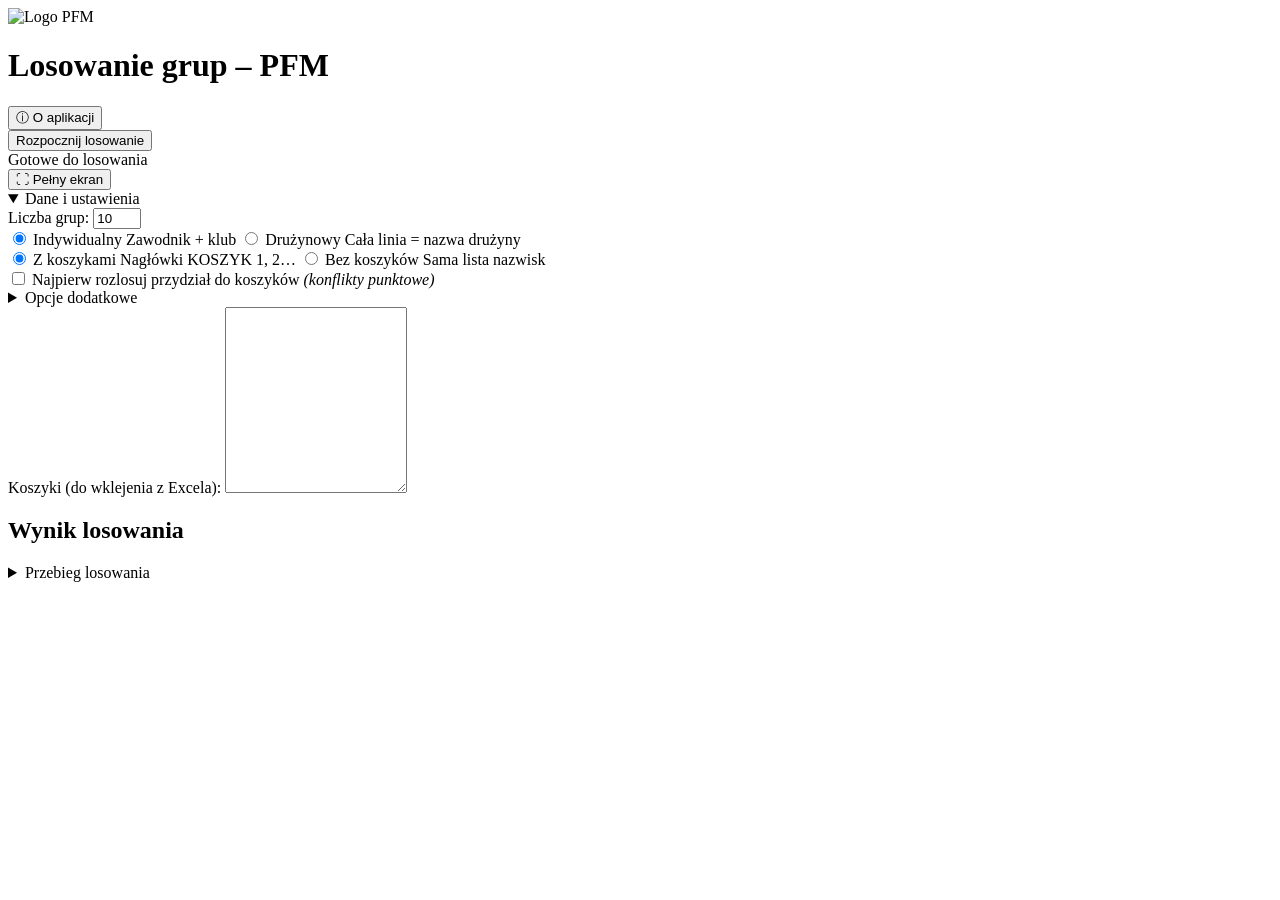
==== test-preview/index.html @ 39ff0e40 "deploy: 1831e3122316b6c2c118ef3face54a5f21c738db" ====
<!DOCTYPE html>
<html lang="pl">
<head>
  <meta charset="UTF-8" />
  <meta name="viewport" content="width=device-width, initial-scale=1"/>
  <!-- Bez cache HTML: przeglądarka rewaliduje stronę, więc nowe wdrożenia
       (z ?v=<sha> na skryptach) wchodzą bez ręcznego twardego odświeżania. -->
  <meta http-equiv="Cache-Control" content="no-cache, no-store, must-revalidate">
  <meta http-equiv="Pragma" content="no-cache">
  <meta http-equiv="Expires" content="0">
  <title>Losowanie grup – Polska Federacja Mölkky</title>
  <link rel="icon" type="image/png" href="PFM_logo.png">
  <link rel="apple-touch-icon" href="PFM_logo.png">
  <link rel="stylesheet" href="style.css?v=1831e312">
</head>
<body>

<div class="page">

  <header class="appHeader">
    <img src="PFM_logo.png" alt="Logo PFM" class="pfmLogo">
    <h1>Losowanie grup – PFM</h1>
    <button class="infoBtnInline" onclick="document.getElementById('infoBox').hidden=!document.getElementById('infoBox').hidden">ⓘ O aplikacji</button>
  </header>

  <div id="infoBox" class="infoBox" hidden>
    <p>Wklej listę uczestników (z koszykami lub bez), ustaw liczbę grup i kliknij <b>Rozpocznij losowanie</b>. Następnie odsłaniaj kolejne przydziały przyciskiem <b>Losuj dalej</b>.</p>
    <p>Każde losowanie jest niezależne i nieprzewidywalne. Wynik możesz skopiować lub pobrać do Excela.</p>
  </div>

  <!-- PRZYKLEJONY PASEK AKCJI: przycisk główny stabilny, status w środku -->
  <div class="actionBar">
    <button id="btnPrimary" onclick="primaryAction()">Rozpocznij losowanie</button>
    <div id="statusBar" class="statusBar statusIdle">
      <span id="statusMain" class="statusMain" role="status" aria-live="polite">Gotowe do losowania</span>
      <span id="statusSub" class="statusSub" aria-live="polite"></span>
    </div>
    <div class="actionButtons">
      <button id="btnFullscreen" class="btnGhost" onclick="toggleFullscreen()">⛶ Pełny ekran</button>
      <button id="btnRestart" class="btnGhost" onclick="newDrawConfirm()" hidden>Nowe losowanie</button>
      <button id="btnReset" class="btnGhost btnDanger" onclick="resetDraw()" hidden>Resetuj</button>
      <button id="btnExport" class="btnGhost" onclick="exportXLSX()" hidden>Pobierz Excel (.xlsx)</button>
    </div>
  </div>

  <!-- PANEL DANYCH: zwija się po starcie, rozwijany do edycji -->
  <details class="setup" id="setup" open>
    <summary class="setupSummary"><span id="setupSummaryText">Dane i ustawienia</span></summary>
    <div class="setupBody">

      <div class="setupCol setupOptions">
        <label>Liczba grup:</label>
        <input type="number" id="groupCount" value="10" min="2" max="30">

        <div class="modeToggle">
          <label class="modeOption">
            <input type="radio" name="drawMode" id="modeSingle" value="single" checked>
            <span class="modeLabel">
              <span class="modeTitle">Indywidualny</span>
              <span class="modeDesc">Zawodnik + klub</span>
            </span>
          </label>
          <label class="modeOption">
            <input type="radio" name="drawMode" id="modeTeam" value="team">
            <span class="modeLabel">
              <span class="modeTitle">Drużynowy</span>
              <span class="modeDesc">Cała linia = nazwa drużyny</span>
            </span>
          </label>
        </div>

        <div class="modeToggle">
          <label class="modeOption">
            <input type="radio" name="basketMode" id="basketsOn" value="on" checked>
            <span class="modeLabel">
              <span class="modeTitle">Z koszykami</span>
              <span class="modeDesc">Nagłówki KOSZYK 1, 2…</span>
            </span>
          </label>
          <label class="modeOption">
            <input type="radio" name="basketMode" id="basketsOff" value="off">
            <span class="modeLabel">
              <span class="modeTitle">Bez koszyków</span>
              <span class="modeDesc" id="basketsOffDesc">Sama lista nazwisk</span>
            </span>
          </label>
        </div>

        <label class="preAssignRow" title="Gdy remis punktowy: puste miejsca w koszykach + blok „KOSZYK a/b/c" do rozlosowania">
          <input type="checkbox" id="preAssignBaskets">
          <span>Najpierw rozlosuj przydział do koszyków <em>(konflikty punktowe)</em></span>
        </label>

        <details class="advanced">
          <summary>Opcje dodatkowe</summary>
          <div class="buttons secondary">
            <button onclick="exportLog()">Pobierz przebieg (TXT)</button>
            <button onclick="clearSaved()">Wyczyść zapis przeglądarki</button>
          </div>
        </details>
      </div>

      <div class="setupCol setupInput">
        <div class="inputRow">
          <div class="inputCol">
            <label id="inputLabel">Koszyki (do wklejenia z Excela):</label>
            <textarea id="input" rows="12"></textarea>
          </div>
          <div class="inputCol" id="conflictCol" hidden>
            <label for="conflictInput">Koszyki konfliktowe (do rozlosowania):</label>
            <textarea id="conflictInput" rows="12" placeholder="KOSZYK 5/6/7&#10;Piotr Pasik&#9;SAO&#10;Robert Baścik&#9;-&#10;…&#10;&#10;KOSZYK 7/8&#10;Filip Kołaczkowski&#9;SAO&#10;…"></textarea>
            <p class="flatHint">W głównym oknie zostaw puste wiersze w koszykach — tyle, ile osób ma tam trafić z bloków.</p>
          </div>
        </div>
        <p id="flatHint" class="flatHint" hidden>Wskazówka: wklej samych zawodników. Liczba rund i placeholderów wynika z podziału graczy na grupy — brakujące miejsca są automatycznie uzupełniane wpisami „Gracz N” w losowych grupach (maks. 1 na grupę).</p>
        <div id="basketAssignPanel" class="basketAssignPanel" hidden></div>
        <div id="validationPanel" class="validationPanel" aria-live="polite" hidden></div>
      </div>

    </div>
  </details>

  <section class="tableSection">
    <h2>Wynik losowania</h2>
    <div id="tableWrap"></div>
    <div id="drawSummary" class="drawSummary" hidden></div>
  </section>

  <details class="logDetails">
    <summary>Przebieg losowania</summary>
    <div id="log" class="log"></div>
  </details>
</div>

<script src="config.js?v=1831e312"></script>
<script src="clubs.js?v=1831e312"></script>
<script src="ranking.js?v=1831e312"></script>
<script src="draw.js?v=1831e312"></script>
<script>
  // helper: draw.js reads teamMode via this function
  Object.defineProperty(document, 'teamModeActive', {
    get: () => document.getElementById('modeTeam')?.checked === true
  });
</script>
</body>
</html>
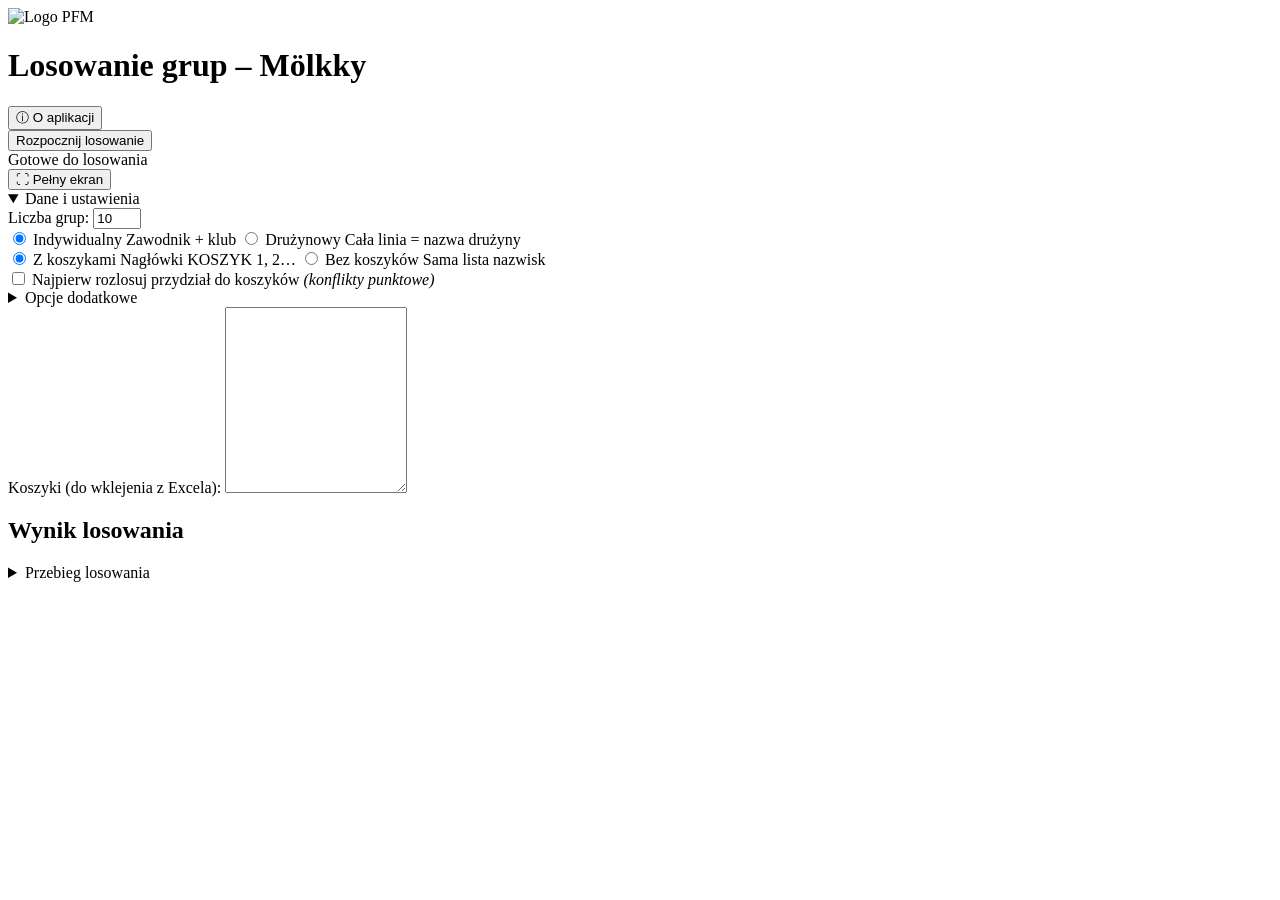
==== commit f7f4a0f8: "deploy: 2a3e50e5887315ff2e02714e3e49b7b5fd115535" ====
--- a/test-preview/index.html
+++ b/test-preview/index.html
@@ -8,10 +8,10 @@
   <meta http-equiv="Cache-Control" content="no-cache, no-store, must-revalidate">
   <meta http-equiv="Pragma" content="no-cache">
   <meta http-equiv="Expires" content="0">
-  <title>Losowanie grup – Polska Federacja Mölkky</title>
+  <title>Losowanie grup – Mölkky</title>
   <link rel="icon" type="image/png" href="PFM_logo.png">
   <link rel="apple-touch-icon" href="PFM_logo.png">
-  <link rel="stylesheet" href="style.css?v=1831e312">
+  <link rel="stylesheet" href="style.css?v=2a3e50e5">
 </head>
 <body>
 
@@ -19,7 +19,7 @@
 
   <header class="appHeader">
     <img src="PFM_logo.png" alt="Logo PFM" class="pfmLogo">
-    <h1>Losowanie grup – PFM</h1>
+    <h1>Losowanie grup – Mölkky</h1>
     <button class="infoBtnInline" onclick="document.getElementById('infoBox').hidden=!document.getElementById('infoBox').hidden">ⓘ O aplikacji</button>
   </header>
 
@@ -132,10 +132,10 @@
   </details>
 </div>
 
-<script src="config.js?v=1831e312"></script>
-<script src="clubs.js?v=1831e312"></script>
-<script src="ranking.js?v=1831e312"></script>
-<script src="draw.js?v=1831e312"></script>
+<script src="config.js?v=2a3e50e5"></script>
+<script src="clubs.js?v=2a3e50e5"></script>
+<script src="ranking.js?v=2a3e50e5"></script>
+<script src="draw.js?v=2a3e50e5"></script>
 <script>
   // helper: draw.js reads teamMode via this function
   Object.defineProperty(document, 'teamModeActive', {
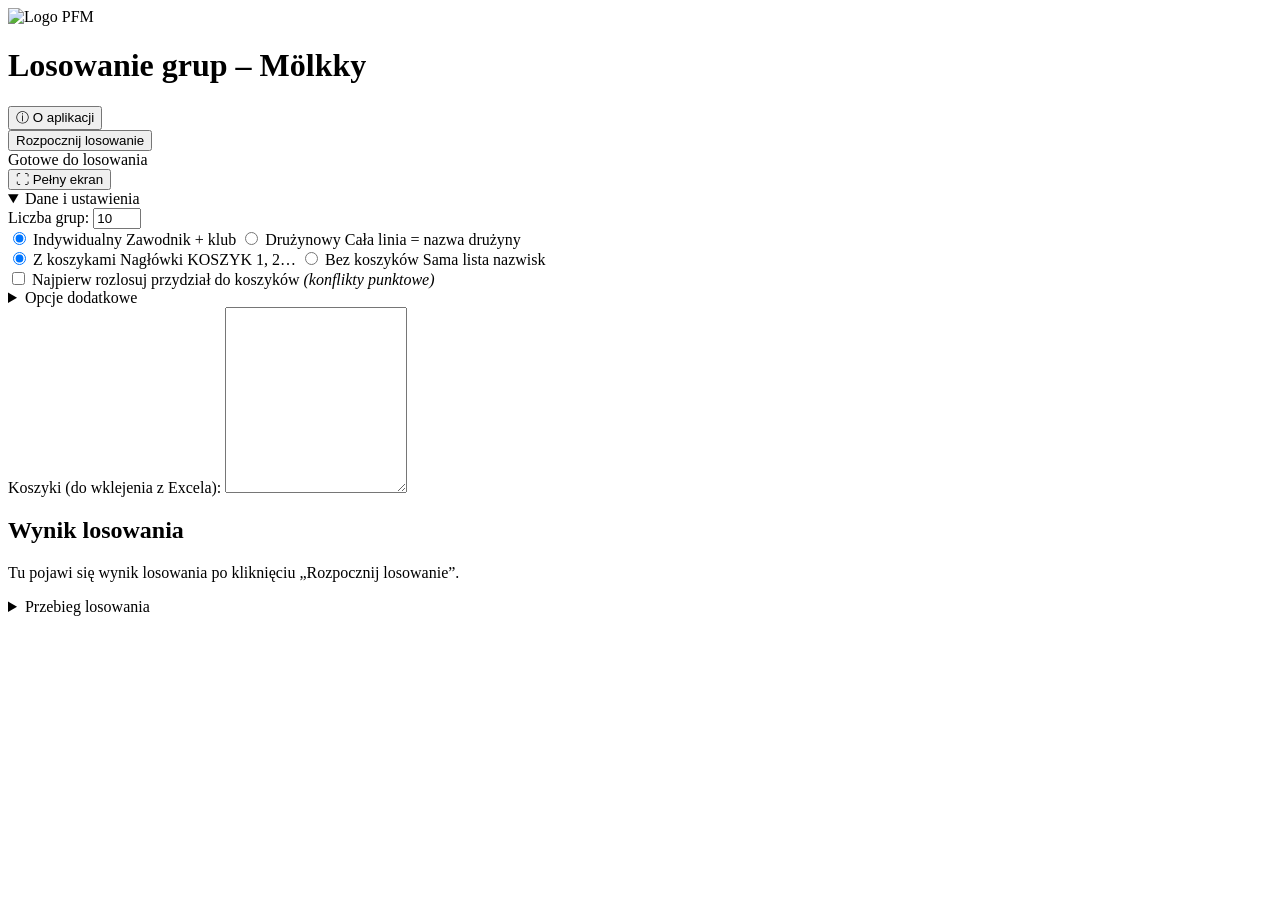
==== commit 51ebbe8d: "deploy: 5a51563cffe4e58cfeb2ccab170b6fa322fc7660" ====
--- a/test-preview/index.html
+++ b/test-preview/index.html
@@ -11,7 +11,7 @@
   <title>Losowanie grup – Mölkky</title>
   <link rel="icon" type="image/png" href="PFM_logo.png">
   <link rel="apple-touch-icon" href="PFM_logo.png">
-  <link rel="stylesheet" href="style.css?v=2a3e50e5">
+  <link rel="stylesheet" href="style.css?v=5a51563c">
 </head>
 <body>
 
@@ -132,10 +132,10 @@
   </details>
 </div>
 
-<script src="config.js?v=2a3e50e5"></script>
-<script src="clubs.js?v=2a3e50e5"></script>
-<script src="ranking.js?v=2a3e50e5"></script>
-<script src="draw.js?v=2a3e50e5"></script>
+<script src="config.js?v=5a51563c"></script>
+<script src="clubs.js?v=5a51563c"></script>
+<script src="ranking.js?v=5a51563c"></script>
+<script src="draw.js?v=5a51563c"></script>
 <script>
   // helper: draw.js reads teamMode via this function
   Object.defineProperty(document, 'teamModeActive', {
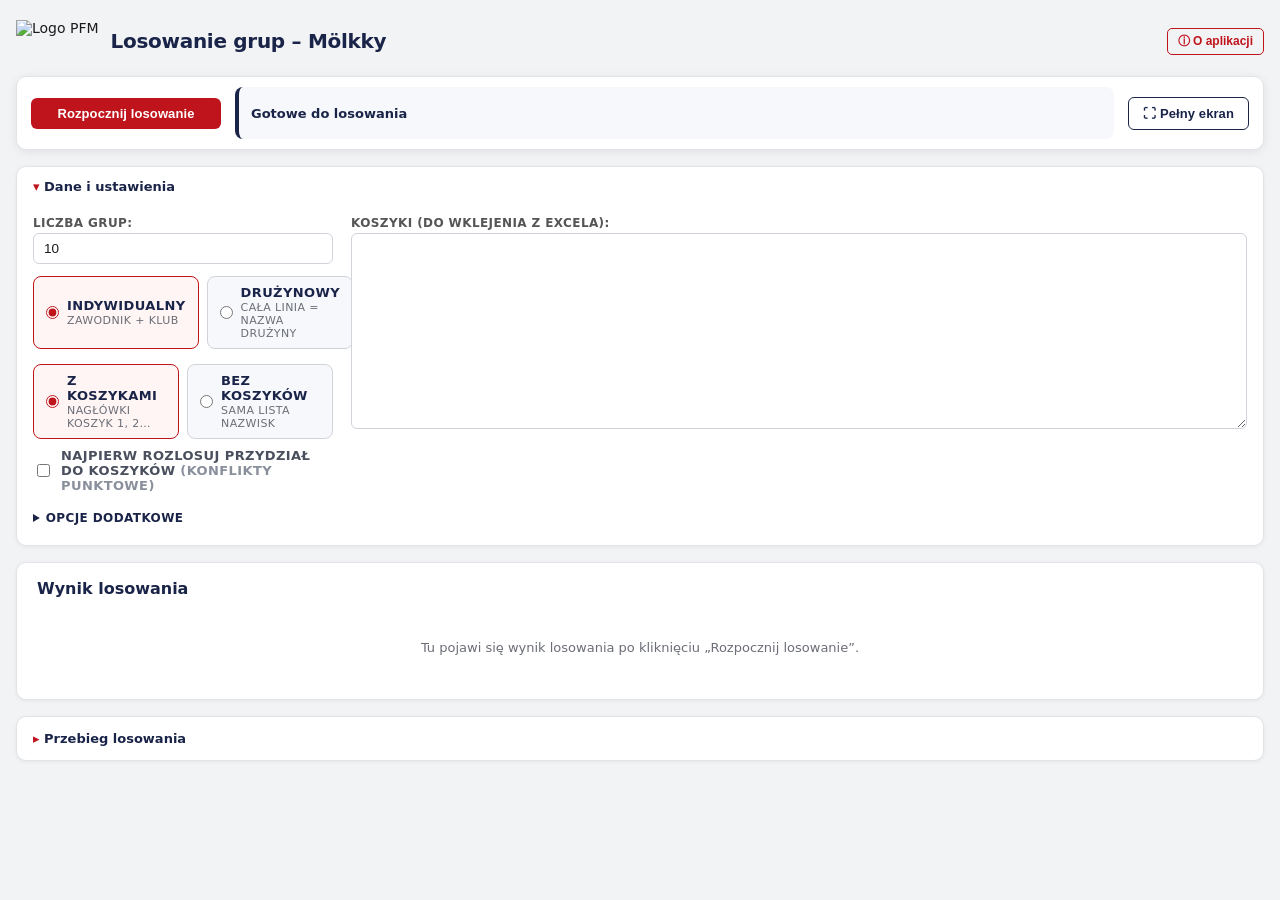
==== commit 897cdc8c: "deploy: fd4219d8f07e58e187cc95fa9122f3570fd3f62e" ====
--- a/test-preview/index.html
+++ b/test-preview/index.html
@@ -11,7 +11,7 @@
   <title>Losowanie grup – Mölkky</title>
   <link rel="icon" type="image/png" href="PFM_logo.png">
   <link rel="apple-touch-icon" href="PFM_logo.png">
-  <link rel="stylesheet" href="style.css?v=5a51563c">
+  <link rel="stylesheet" href="style.css?v=fd4219d8">
 </head>
 <body>
 
@@ -132,10 +132,10 @@
   </details>
 </div>
 
-<script src="config.js?v=5a51563c"></script>
-<script src="clubs.js?v=5a51563c"></script>
-<script src="ranking.js?v=5a51563c"></script>
-<script src="draw.js?v=5a51563c"></script>
+<script src="config.js?v=fd4219d8"></script>
+<script src="clubs.js?v=fd4219d8"></script>
+<script src="ranking.js?v=fd4219d8"></script>
+<script src="draw.js?v=fd4219d8"></script>
 <script>
   // helper: draw.js reads teamMode via this function
   Object.defineProperty(document, 'teamModeActive', {
--- a/test-preview/style.css
+++ b/test-preview/style.css
@@ -0,0 +1,850 @@
+/* ============================================================
+   PFM Draw — styl spójny z molkky.pl
+   Paleta: granat #1a2448 | czerwień #c0141c | tło #f2f3f5
+   ============================================================ */
+
+*, *::before, *::after {
+  box-sizing: border-box;
+}
+
+body {
+  margin: 0;
+  font-family: system-ui, -apple-system, Segoe UI, Roboto, Arial, sans-serif;
+  background: #f2f3f5;
+  color: #1b1b1b;
+  font-size: 14px;
+}
+
+.page {
+  padding: 20px 16px 40px;
+}
+
+.appHeader {
+  display: flex;
+  align-items: center;
+  gap: 12px;
+  margin-bottom: 14px;
+}
+
+.pfmLogo {
+  height: 42px;
+  width: auto;
+}
+
+.appHeader h1 {
+  margin: 0;
+  font-size: 20px;
+  font-weight: 700;
+  color: #1a2448;
+  letter-spacing: -0.3px;
+  flex: 1;
+}
+
+/* ===== Przyklejony pasek akcji ===== */
+.actionBar {
+  position: sticky;
+  top: 8px;
+  z-index: 50;
+  display: flex;
+  align-items: center;
+  gap: 14px;
+  flex-wrap: wrap;
+  background: #ffffff;
+  border: 1px solid #e2e4e8;
+  border-radius: 10px;
+  padding: 10px 14px;
+  box-shadow: 0 2px 10px rgba(0,0,0,.08);
+  margin-bottom: 16px;
+}
+.actionBar #btnPrimary {
+  min-width: 190px;
+  flex-shrink: 0;
+}
+.actionBar .statusBar {
+  flex: 1 1 220px;
+  margin: 0;
+  /* Stała wysokość na 2 linie (główny + podtytuł), żeby pasek nie rósł przy
+     przejściu z „idle" (1 linia) na „w toku" (2 linie) i nie przesuwał przycisku. */
+  min-height: 52px;
+  justify-content: center;
+}
+.actionButtons {
+  display: flex;
+  gap: 8px;
+  flex-wrap: wrap;
+  flex-shrink: 0;
+}
+
+/* ===== Panel danych (zwijany) ===== */
+.setup {
+  background: #ffffff;
+  border: 1px solid #e2e4e8;
+  border-radius: 10px;
+  box-shadow: 0 1px 4px rgba(0,0,0,.06);
+  margin-bottom: 16px;
+}
+.setupSummary {
+  cursor: pointer;
+  font-weight: 700;
+  font-size: 13px;
+  color: #1a2448;
+  padding: 12px 16px;
+  user-select: none;
+  list-style: none;
+}
+.setupSummary::-webkit-details-marker { display: none; }
+.setupSummary::before { content: "▾ "; color: #c0141c; }
+.setup:not([open]) .setupSummary::before { content: "▸ "; }
+.setupSummary:hover { color: #c0141c; }
+.setupBody {
+  display: grid;
+  grid-template-columns: 300px 1fr;
+  gap: 18px;
+  padding: 0 16px 16px;
+}
+.setupCol { min-width: 0; }
+
+@media (max-width: 900px) {
+  .actionBar { position: static; }
+  .setupBody { grid-template-columns: 1fr; }
+}
+
+.infoBtnInline {
+  background: transparent;
+  color: #c0141c;
+  border: 1px solid #c0141c;
+  font-size: 12px;
+  font-weight: 600;
+  padding: 4px 10px;
+  border-radius: 5px;
+  cursor: pointer;
+  letter-spacing: 0;
+  transition: background .15s, color .15s;
+  flex-shrink: 0;
+}
+.infoBtnInline:hover:not(:disabled) {
+  background: #c0141c;
+  color: #fff;
+}
+
+.infoBox {
+  font-size: 12.5px;
+  line-height: 1.55;
+  background: #f7f8fc;
+  border-left: 3px solid #c0141c;
+  border-radius: 0 6px 6px 0;
+  padding: 8px 12px;
+  margin-bottom: 10px;
+  color: #444;
+}
+.infoBox p { margin: 0 0 4px; }
+.infoBox p:last-child { margin: 0; }
+
+label {
+  font-weight: 600;
+  font-size: 12px;
+  text-transform: uppercase;
+  letter-spacing: 0.4px;
+  color: #555;
+  margin-top: 10px;
+  margin-bottom: 3px;
+  display: block;
+}
+
+input[type="text"],
+input[type="number"],
+textarea {
+  width: 100%;
+  padding: 7px 10px;
+  font-size: 13.5px;
+  border: 1px solid #d0d3da;
+  border-radius: 6px;
+  background: #fff;
+  color: #1b1b1b;
+  transition: border-color .15s;
+  outline: none;
+}
+
+input[type="text"]:focus,
+input[type="number"]:focus,
+textarea:focus {
+  border-color: #c0141c;
+  box-shadow: 0 0 0 3px rgba(192,20,28,.1);
+}
+
+textarea {
+  font-family: ui-monospace, monospace;
+  font-size: 12.5px;
+  resize: vertical;
+}
+
+.modeToggle {
+  display: flex;
+  gap: 8px;
+  margin: 12px 0 6px;
+}
+
+.modeOption {
+  display: flex;
+  align-items: center;
+  gap: 8px;
+  flex: 1;
+  background: #f7f8fc;
+  border: 1.5px solid #d0d3da;
+  border-radius: 8px;
+  padding: 8px 12px;
+  cursor: pointer;
+  font-weight: 400;
+  margin-top: 0;
+  transition: border-color .15s, background .15s;
+}
+
+.modeOption:has(input:checked) {
+  border-color: #c0141c;
+  background: #fff5f5;
+}
+
+.modeOption input[type="radio"] {
+  width: auto;
+  margin: 0;
+  flex-shrink: 0;
+  accent-color: #c0141c;
+  border: none;
+  box-shadow: none;
+  padding: 0;
+}
+
+.modeLabel {
+  display: flex;
+  flex-direction: column;
+  gap: 1px;
+}
+
+.modeTitle {
+  font-size: 13px;
+  font-weight: 700;
+  color: #1a2448;
+}
+
+.modeDesc {
+  font-size: 11px;
+  color: #6b6e76;
+}
+
+.flatHint {
+  font-size: 11.5px;
+  line-height: 1.45;
+  color: #6b6e76;
+  margin: 6px 0 0;
+}
+
+.validationPanel {
+  margin-top: 8px;
+  padding: 8px 11px;
+  border-radius: 8px;
+  border: 1px solid #d0d3da;
+  background: #f7f8fc;
+  font-size: 12.5px;
+  line-height: 1.5;
+}
+.validationPanel.ok       { border-color: #bfe6cd; background: #f1f9f3; }
+.validationPanel.hasWarn  { border-color: #e6d28f; background: #fdf7e6; }
+.validationPanel.hasError { border-color: #e3a6aa; background: #fdebec; }
+.vRow { padding: 1px 0; }
+.vCounts { font-weight: 700; color: #1a2448; }
+.vWarn  { color: #7a5d05; }
+.vError { color: #a01018; font-weight: 600; }
+
+.statusBar {
+  display: flex;
+  flex-direction: column;
+  gap: 2px;
+  padding: 10px 12px;
+  border-radius: 8px;
+  border-left: 4px solid #1a2448;
+  background: #f7f8fc;
+  margin: 14px 0 0;
+}
+.statusBar.statusDrawing { border-left-color: #c0141c; background: #fff5f5; }
+.statusBar.statusDone    { border-left-color: #1e7d3c; background: #f1f9f3; }
+.statusMain {
+  font-size: 13px;
+  font-weight: 700;
+  color: #1a2448;
+}
+.statusSub {
+  font-size: 12px;
+  color: #4a4d54;
+}
+
+.buttons {
+  display: flex;
+  gap: 8px;
+  margin-top: 12px;
+  flex-wrap: wrap;
+}
+
+button {
+  padding: 8px 14px;
+  border-radius: 6px;
+  border: none;
+  background: #c0141c;
+  color: white;
+  font-weight: 700;
+  font-size: 13px;
+  cursor: pointer;
+  transition: background .15s, transform .1s;
+  letter-spacing: 0.1px;
+}
+
+button:hover:not(:disabled) {
+  background: #a01018;
+}
+
+button:active:not(:disabled) {
+  transform: scale(0.98);
+}
+
+button:disabled {
+  background: #c5c8ce;
+  cursor: default;
+}
+
+.buttons.primaryRow {
+  margin-top: 14px;
+}
+.buttons.primaryRow button {
+  width: 100%;
+  padding: 11px 14px;
+  font-size: 14px;
+}
+.buttons.actionsRow button {
+  flex: 1 1 0;
+  min-width: 0;
+}
+
+button.btnGhost {
+  background: #fff;
+  color: #1a2448;
+  border: 1.5px solid #1a2448;
+}
+button.btnGhost:hover:not(:disabled) {
+  background: #1a2448;
+  color: #fff;
+}
+button.btnGhost.btnDanger {
+  color: #c0141c;
+  border-color: #c0141c;
+}
+button.btnGhost.btnDanger:hover:not(:disabled) {
+  background: #c0141c;
+  color: #fff;
+}
+
+button:focus-visible,
+input:focus-visible,
+textarea:focus-visible,
+summary:focus-visible {
+  outline: 3px solid rgba(192,20,28,.5);
+  outline-offset: 2px;
+}
+.modeOption:has(input:focus-visible) {
+  outline: 3px solid rgba(192,20,28,.5);
+  outline-offset: 2px;
+}
+
+.buttons.secondary button {
+  background: #1a2448;
+  font-size: 12px;
+}
+
+.buttons.secondary button:hover:not(:disabled) {
+  background: #131a35;
+}
+
+.logPanel h2 {
+  margin: 0 0 12px;
+  font-size: 15px;
+  font-weight: 700;
+  color: #1a2448;
+}
+
+.log {
+  height: 200px;
+  overflow-y: auto;
+  font-size: 12.5px;
+  line-height: 1.6;
+  background: #f7f8fc;
+  border: 1px solid #e2e4e8;
+  border-radius: 6px;
+  padding: 10px 12px;
+}
+
+.log div {
+  padding: 1px 0;
+  border-bottom: 1px solid rgba(0,0,0,.04);
+}
+
+.log div:last-child {
+  border-bottom: none;
+}
+
+.advanced {
+  margin-top: 14px;
+  font-size: 13px;
+}
+
+.advanced summary {
+  cursor: pointer;
+  color: #1a2448;
+  font-weight: 600;
+  font-size: 12px;
+  text-transform: uppercase;
+  letter-spacing: 0.4px;
+  user-select: none;
+  padding: 4px 0;
+}
+
+.advanced summary:hover {
+  color: #c0141c;
+}
+
+.checkbox {
+  display: flex;
+  align-items: center;
+  gap: 8px;
+  font-weight: 400;
+  margin-top: 10px;
+  cursor: pointer;
+  font-size: 13px;
+  color: #333;
+}
+
+.checkbox input[type="checkbox"] {
+  width: auto;
+  margin: 0;
+  flex-shrink: 0;
+  accent-color: #c0141c;
+  padding: 0;
+  border: none;
+  box-shadow: none;
+}
+
+.tableSection {
+  margin-top: 0;
+  background: #ffffff;
+  border: 1px solid #e2e4e8;
+  border-radius: 10px;
+  padding: 16px 20px;
+  box-shadow: 0 1px 4px rgba(0,0,0,.06);
+  min-width: 0;
+}
+
+.tablePlaceholder {
+  margin: 0;
+  padding: 28px 8px;
+  text-align: center;
+  color: #6b6e76;
+  font-size: 13px;
+}
+
+.logDetails {
+  margin-top: 16px;
+  background: #ffffff;
+  border: 1px solid #e2e4e8;
+  border-radius: 10px;
+  padding: 10px 16px;
+  box-shadow: 0 1px 4px rgba(0,0,0,.06);
+}
+.logDetails > summary {
+  cursor: pointer;
+  color: #1a2448;
+  font-weight: 700;
+  font-size: 13px;
+  user-select: none;
+  padding: 4px 0;
+  list-style: none;
+}
+.logDetails > summary::-webkit-details-marker { display: none; }
+.logDetails > summary::before { content: "▸ "; color: #c0141c; }
+.logDetails[open] > summary::before { content: "▾ "; }
+.logDetails > summary:hover { color: #c0141c; }
+
+.tableSection h2 {
+  margin: 0 0 14px;
+  font-size: 16px;
+  font-weight: 700;
+  color: #1a2448;
+}
+
+#tableWrap {
+  width: 100%;
+  overflow-x: auto;
+}
+
+.resultTable {
+  border-collapse: collapse;
+  table-layout: fixed;
+  width: 100%;
+  font-size: 13px;
+}
+
+.resultTable th,
+.resultTable td {
+  border: 1px solid #e2e4e8;
+  padding: 5px 10px;
+  vertical-align: middle;
+}
+
+.resultTable thead th {
+  background: #1a2448;
+  color: #fff;
+  font-size: 14px;
+  font-weight: 700;
+  letter-spacing: 0.3px;
+  text-align: center;
+  position: sticky;
+  top: 0;
+}
+
+.resultTable thead th:first-child {
+  background: #111c3a;
+}
+
+.resultTable tbody th {
+  width: 64px;
+  min-width: 64px;
+  max-width: 64px;
+  white-space: nowrap;
+  background: #f7f8fc;
+  text-align: center;
+  font-size: 13px;
+  color: #6b6e76;
+  font-weight: 600;
+}
+
+/* Tabela wyniku po transpozycji (grupy w wierszach): etykiety „Grupa N"
+   potrzebują szerszej kolumny niż numerki koszyków/miejsc. */
+.resultTable.transposed tbody th {
+  width: 92px;
+  min-width: 92px;
+  max-width: 92px;
+}
+
+.resultTable tbody tr:nth-child(even) td {
+  background: #fafbfd;
+}
+
+.cell {
+  display: flex;
+  flex-direction: row;
+  align-items: center;
+  gap: 6px;
+  line-height: 1.15;
+  /* Stała wysokość ~3 wierszy: 2- i 3-wierszowe wpisy mają równe wiersze,
+     a treść wyśrodkowana w pionie (poziomo nazwa zostaje do lewej). */
+  min-height: 64px;
+}
+
+/* Blok imię+nazwisko po lewej; herb ląduje po prawej stronie komórki. */
+.cellName {
+  display: flex;
+  flex-direction: column;
+  gap: 2px;
+  min-width: 0;
+  flex: 0 1 auto;   /* szerokość do treści; listek zaraz obok, herb wypycha spacer */
+}
+.cellGap { flex: 1 1 auto; min-width: 4px; }
+
+/* Układ trójwierszowy: imię / nazwisko / klub.
+   Pionowo mamy dużo miejsca, więc czcionka jest mocno podbita pod czytelność. */
+.cell .firstName {
+  font-weight: 500;
+  font-size: 21px;
+  word-break: normal;
+  overflow-wrap: normal;   /* bez łamania w środku słowa; tylko myślnik/spacja */
+  color: #1a2448;
+}
+
+.cell .lastName {
+  font-weight: 700;
+  font-size: 21px;
+  word-break: normal;
+  overflow-wrap: normal;
+  color: #1a2448;
+}
+
+/* Nazwa drużyny — cała jednym krojem (bez rozbicia na imię/nazwisko).
+   Rozmiar ustawia JS: jeden wspólny dla całej tabeli. */
+.cell .teamName {
+  font-weight: 700;
+  font-size: 21px;
+  line-height: 1.15;
+  word-break: normal;
+  overflow-wrap: normal;
+  color: #1a2448;
+}
+
+.cell .club {
+  font-size: 13px;
+  font-weight: 500;
+  color: #6b6e76;
+  word-break: break-word;
+  margin-top: 2px;
+}
+
+/* Herb klubu — stały slot, żeby wszystkie herby stały w równej kolumnie
+   (wyśrodkowane niezależnie od proporcji logo). */
+.cell .clubLogo {
+  flex: 0 0 46px;
+}
+
+img.clubLogo {
+  width: 46px;
+  height: 30px;
+  object-fit: contain;
+  object-position: center;
+  display: inline-block;
+  vertical-align: middle;
+}
+
+/* Szary herb-placeholder z akronimem — kluby bez logotypu. */
+.clubLogo--empty {
+  position: relative;
+  display: inline-flex;
+  align-items: center;
+  justify-content: center;
+  width: 46px;
+  height: 30px;
+  background: center / contain no-repeat
+    url("data:image/svg+xml,%3Csvg%20xmlns='http://www.w3.org/2000/svg'%20viewBox='0%200%2048%2056'%3E%3Cpath%20d='M24%203%20L44%2010%20V28%20C44%2041%2035%2050%2024%2054%20C13%2050%204%2041%204%2028%20V10%20Z'%20fill='%23eef0f4'%20stroke='%23c2c7d2'%20stroke-width='2.5'%20stroke-linejoin='round'/%3E%3C/svg%3E");
+}
+
+.clubAcr {
+  font-size: 9px;
+  font-weight: 700;
+  letter-spacing: 0.2px;
+  line-height: 1;
+  color: #7b8193;
+  transform: translateY(-2px); /* wyśrodkuj nad ostrzem tarczy */
+}
+
+.cell.empty .firstName {
+  color: #c2c5cc;
+  font-weight: 400;
+  font-size: 18px;
+}
+
+/* Debiutant — listek jako osobny element obok nazwy, wyśrodkowany w pionie
+   (między imieniem a nazwiskiem, dzięki align-items:center na .cell). */
+.rookieDot {
+  flex: 0 0 auto;
+  font-size: 13px;
+  line-height: 1;
+  margin: 0 5px 0 4px;   /* tuż przy nazwie */
+}
+
+/* Kolumna „Punkty": statystyki rankingowe per grupa (mediana + średnia).
+   Po transpozycji to ostatnia kolumna tabeli (wypełnia się po zakończeniu).
+   Selektor z tr td, by wygrać remisem specyficzności z zebrą wierszy. */
+.resultTable tbody tr td.statCol {
+  background: #f4f6fb;
+  border-left: 2px solid #1a2448;
+  text-align: center;
+  vertical-align: middle;
+  padding: 6px 8px;
+}
+/* .statCell zostaje table-cell (bez flex!), spany układamy blokowo. */
+.statAvg, .statMed { display: block; line-height: 1.2; }
+/* Mediana = główna liczba (duża), średnia pomocniczo pod spodem. */
+.statMed { font-size: 12px; color: #4a4f5e; }
+.statMed b { font-size: 20px; font-weight: 800; color: #1a2448; }
+.statAvg { font-size: 11px; color: #8a8f9c; margin-top: 1px; }
+
+/* Segmentowy miernik siły grupy (5 kresek wg mediany). */
+.meter { display: inline-flex; gap: 3px; margin-top: 6px; }
+.meter .seg {
+  width: 11px;
+  height: 7px;
+  border-radius: 2px;
+  background: #e0e3ee;
+}
+.meter .seg.on { background: #2f3f7a; }
+
+/* Podsumowanie pod tabelą: ciekawostki (lista) + macierz klubów. */
+.drawSummary { margin-top: 12px; }
+.factList {
+  list-style: none;
+  padding: 0;
+  margin: 6px 0 14px;
+}
+.factList li {
+  font-size: 15px;
+  color: #1a2448;
+  padding: 5px 0;
+  border-bottom: 1px solid #eef0f5;
+}
+.factList b { font-weight: 800; }
+
+.clubMatrix > summary {
+  cursor: pointer;
+  font-weight: 700;
+  font-size: 15px;
+  color: #1a2448;
+  padding: 6px 0;
+}
+.matrixWrap { overflow-x: auto; }
+.matrixTable { border-collapse: collapse; font-size: 14px; margin-top: 8px; }
+.matrixTable th, .matrixTable td {
+  border: 1px solid #e2e4e8;
+  padding: 6px 11px;
+  text-align: center;
+}
+.matrixTable thead th { background: #1a2448; color: #fff; font-size: 13px; font-weight: 700; }
+.matrixTable tbody th {
+  text-align: left;
+  background: #f7f8fc;
+  white-space: nowrap;
+  color: #1a2448;
+}
+.matrixTable .clubAbbr { font-weight: 800; }
+.matrixTable .clubFull { font-weight: 500; color: #6b6e76; font-size: 12px; }
+.matrixTable td.hot { background: #fde4c0; font-weight: 800; color: #8a5a00; }
+.matrixTable td.zero { color: #d0d3da; }
+
+/* ŻYWSZE ODSŁANIANIE — animowana jest tylko świeżo wylosowana komórka
+   (klasa justDrawn na <td>), NIE wszystkie przy odświeżeniu strony. */
+@keyframes cellPop {
+  0%   { opacity: 0; transform: scale(.90) translateY(-3px); }
+  60%  { opacity: 1; transform: scale(1.03); }
+  100% { transform: scale(1); }
+}
+@keyframes herbIn {
+  from { opacity: 0; transform: translateX(8px) scale(.85); }
+  to   { opacity: 1; transform: none; }
+}
+@keyframes drawGlow {
+  0%   { box-shadow: inset 0 0 0 3px rgba(192,20,28,.95); background: #fff2f2; }
+  70%  { box-shadow: inset 0 0 0 3px rgba(192,20,28,.35); }
+  100% { box-shadow: inset 0 0 0 0 rgba(192,20,28,0);     background: transparent; }
+}
+.resultTable td.justDrawn        { animation: drawGlow 1.2s ease-out; }
+.resultTable td.justDrawn .cell  { animation: cellPop 0.34s cubic-bezier(.2,.7,.3,1.25); }
+.resultTable td.justDrawn .clubLogo { animation: herbIn 0.4s ease-out .06s both; }
+
+@keyframes nextCellPulse {
+  0%, 100% { box-shadow: inset 0 0 0 2px rgba(192,20,28,.5); }
+  50%      { box-shadow: inset 0 0 0 4px rgba(192,20,28,1); }
+}
+
+.resultTable td.nextCell {
+  background: #fff0f0 !important;
+  animation: nextCellPulse 1.05s ease-in-out infinite;
+}
+
+@media (prefers-reduced-motion: reduce) {
+  .resultTable td.nextCell { animation: none; box-shadow: inset 0 0 0 2px #c0141c; }
+  .resultTable td.justDrawn,
+  .resultTable td.justDrawn .cell,
+  .resultTable td.justDrawn .clubLogo { animation: none; }
+}
+
+/* TRYB PREZENTACJI (pełny ekran) — chowa panele, zostawia pasek akcji i tabelę,
+   żeby wynik wypełnił ekran na rzutniku. Przycisk „Losuj dalej” pozostaje. */
+body.presenting .appHeader,
+body.presenting #infoBox,
+body.presenting #setup,
+body.presenting .logDetails {
+  display: none;
+}
+body.presenting .page { padding-top: 6px; }
+body.presenting .tableSection { margin-top: 4px; }
+body.presenting .tableSection h2 { margin: 2px 0 6px; }
+
+/* Checkbox pre-losowania przydziału do koszyków (dyskretny). */
+.preAssignRow {
+  display: flex;
+  align-items: center;
+  gap: 8px;
+  font-size: 13px;
+  color: #4a4f5e;
+  margin: 4px 0 2px;
+  cursor: pointer;
+}
+.preAssignRow input { flex: 0 0 auto; }
+.preAssignRow em { color: #8a8f9c; font-style: normal; }
+
+/* Dwa okna wklejania obok siebie (główne + koszyki konfliktowe). */
+.inputRow {
+  display: flex;
+  gap: 14px;
+  align-items: stretch;
+}
+.inputCol {
+  flex: 1 1 0;
+  min-width: 0;
+  display: flex;
+  flex-direction: column;
+}
+.inputCol textarea { flex: 1; }
+#conflictCol textarea { border-color: #d8a13a; background: #fffdf5; }
+#conflictCol textarea:focus { border-color: #c0141c; }
+@media (max-width: 900px) {
+  .inputRow { flex-direction: column; }
+}
+
+/* Widoczny wynik pierwszego losowania (przydział do koszyków). */
+.basketAssignPanel {
+  margin-top: 8px;
+  padding: 9px 12px;
+  border-radius: 8px;
+  border: 1px solid #cfd8ea;
+  background: #f4f7fd;
+  font-size: 12.5px;
+  line-height: 1.55;
+}
+.bapTitle { font-weight: 800; color: #1a2448; margin-bottom: 4px; }
+.bapRow b { color: #1a2448; }
+.bapClub { color: #6b6e76; font-size: 11px; }
+
+/* Fix: atrybut hidden przegrywał z display:flex na .inputCol. */
+.inputCol[hidden] { display: none; }
+
+/* Wizualizacja losowania przydziału do koszyków (klik po kliku). */
+.basketViz td .cell.preExist { opacity: .45; }
+/* Sloty, które nie będą wypełniane (koszyk potrzebuje mniej osób) — wyraźnie
+   wyszarzone ukośną kreskówką. Wyższa specyficzność, by wygrać z tłem parzystych wierszy. */
+.resultTable.basketViz td.vizNA {
+  background: repeating-linear-gradient(45deg, #e9ebf0, #e9ebf0 6px, #dfe2ea 6px, #dfe2ea 12px);
+}
+.basketViz thead th { font-size: 13px; }
+
+/* Tabela przydziału: nie na całą szerokość — do treści (stałe kolumny) i wyśrodkowana.
+   inline-table + text-align:center na wrapperze centruje przy width:auto. */
+.basketCenter { text-align: center; overflow-x: auto; }
+.resultTable.basketViz {
+  width: auto;
+  max-width: 100%;
+  display: inline-table;
+  text-align: left;
+}
+
+/* Panel pul konfliktowych nad wizualizacją przydziału. */
+.poolsPanel {
+  margin-bottom: 10px;
+  padding: 9px 12px;
+  border-radius: 8px;
+  border: 1px solid #e6d9b8;
+  background: #fffdf5;
+  font-size: 12.5px;
+  line-height: 1.6;
+}
+.poolsTitle { font-weight: 800; color: #1a2448; margin-bottom: 3px; }
+.poolRow b { color: #8a5a00; }
+.poolCount { color: #6b6e76; font-size: 11px; }
+
+/* Wizualizacja przydziału — jednolita, stała wysokość wierszy (żeby nie rosły
+   przy odsłanianiu kolejnych osób). */
+.basketViz .cell { min-height: 44px; }
+.basketViz th, .basketViz td { padding: 4px 9px; }
+.basketViz .firstName, .basketViz .lastName, .basketViz .teamName { font-size: 15px; }
